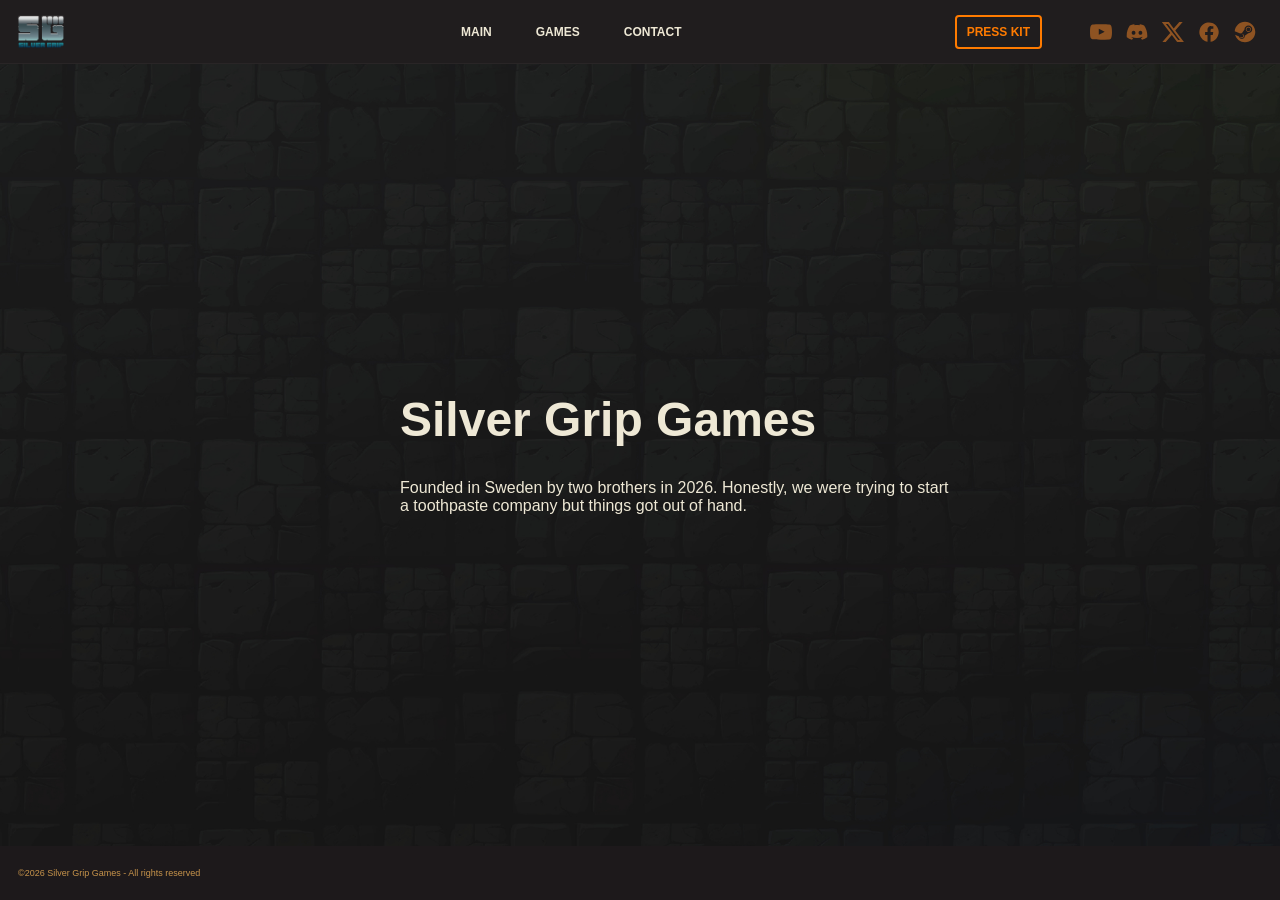
==== contact.html @ 35ae3997 "Update contact.html" ====
<!DOCTYPE html>
<html lang="en">
<head>
    <meta charset="UTF-8">
    <meta name="viewport" content="width=device-width, initial-scale=1.0">
    <title>Silver Grip Games</title>
    <link rel="stylesheet" href="styles.css">
</head>

<body class="contact-page">

    <header class="site-header">
        <a href="#" class="logo">
            <img src="img/Logo_Small_2048x2048_No_BGpng.png" alt="Silver Grip Games">
        </a>

        <nav>
            <a href="index.html">MAIN</a>
            <a href="games.html">GAMES</a>
            <a href="contact.html">CONTACT</a>
        </nav>

        <div class="header-right">
            <a href="#press" class="press-button">PRESS KIT</a>
            <div class="socials">
                <a href="#" aria-label="YouTube">
                    <img src="img/youtube-svg-colored.svg" alt="YouTube">
                </a>
                <a href="#" aria-label="Discord">
                    <img src="img/discord-svg-colored.svg" alt="Discord">
                </a>
                <a href="#" aria-label="X">
                    <img src="img/X-svg-colored.svg" alt="X">
                </a>
                <a href="#" aria-label="Facebook">
                    <img src="img/facebook-svg-colored.svg" alt="Facebook">
                </a>
                <a href="#" aria-label="Steam">
                    <img src="img/steam-svg-colored.svg" alt="Steam">
                </a>
            </div>
        </div>
    </header>


    <main id="main" class="hero">
        <div class="hero-content">
               <h1 style="font-size: 3rem;">Silver Grip Games</h1>
                <p>
                    Founded in Sweden by two brothers in 2026. Honestly, we were trying to start a toothpaste company but things got out of hand.
                </p>


            <div class="hero-text">

            </div>

        </div>
    </main>


    <footer>
        <p>©2026 Silver Grip Games - All rights reserved</p>
    </footer>

</body>
</html>
---- styles.css ----
/* --------------------------------------------------
   SILVER GRIP GAMES
   Simple starting stylesheet
   -------------------------------------------------- */

* {
    box-sizing: border-box;
}

html {
    scroll-behavior: smooth;
}

body {
    margin: 0;
    min-height: 100vh;
    background: #171719;
    color: #eee8d5;
    font-family: Arial, Helvetica, sans-serif;
}


/* HEADER */

.site-header {
    height: 64px;
    padding: 0 24px 0 14px;

    display: flex;
    align-items: center;
    justify-content: space-between;

    background: #201d1e;
    border-bottom: 1px solid #292526;
}

.logo img {
    display: block;
    width: 54px;
    height: auto;
}

nav {
    display: flex;
    gap: 44px;
    margin-left: 120px;
}

nav a,
.socials a {
    color: #eee8d5;
    text-decoration: none;
    font-size: 12px;
    font-weight: bold;
}

nav a:hover,
. a:hover {
    color: #ff7b00;
}

.header-right {
    display: flex;
    align-items: center;
    gap: 48px;
}

.press-button {
    padding: 8px 10px;
    border: 2px solid #ff7b00;
    border-radius: 4px;

    color: #ff7b00;
    text-decoration: none;
    font-size: 12px;
    font-weight: bold;
}

.press-button:hover {
    background: #ff7b00;
    color: #171719;
}

.socials {
    display: flex;
    gap: 14px;
    align-items: center;
}

.socials a {
    font-size: 18px;
}
.socials img {
    width: 22px;
    height: 22px;
    display: block;
    transition: filter 0.2s ease;
}
.socials a:hover img {
    filter: brightness(0) saturate(100%) invert(49%) sepia(98%) saturate(2500%) hue-rotate(2deg) brightness(105%);
}

/* HERO */

.hero {
    min-height: calc(100vh - 118px);
    display: flex;
    justify-content: center;
    align-items: center;
    background: url("img/BG_Tiled_v2.jpg");
    background-size: cover;
    background-position: center;
}
/*.hero {
    min-height: calc(100vh - 118px);

    display: flex;
    justify-content: center;
    align-items: center;

   
    background:
    background: url("img/BG_Tiled_v2.jpg");
   
    background-size: cover;
    background-position: center;
}*/

.hero-content {
    width: 560px;
    margin-left: 80px;
    margin-top: -20px;
}

.hero-logo {
    display: block;
    width: 340px;
    max-width: 100%;
    height: auto;
    margin-bottom: 12px;
}

.hero-text {
    color: #c8944b;
    font-size: 13px;
    line-height: 1.65;
}

.hero-text p {
    margin: 0 0 4px;
}

.hero-text strong {
    color: #d9a34e;
}

.main-button {
    display: inline-block;
    margin-top: 14px;
    padding: 11px 24px;

    border-radius: 24px;
    background: #ff7b00;

    color: #151515;
    text-decoration: none;
    font-size: 12px;
    font-weight: bold;
}

.main-button:hover {
    background: #ff9233;
}

h1 {
  font-size: 3rem; /* Makes the font 3x the standard size (approx. 48px) */
  font-weight: bold; /* Ensures the header is thick and prominent */
}
/*----------------GAMES.HTML-------------------------*/
.games-page .hero {
    background:
        linear-gradient(rgba(15, 16, 17, 0.4), rgba(15, 16, 17, 0.4)),
        url("img/Splash.png");

    background-size: cover;
    background-position: center;
}

/* FOOTER */

footer {
    height: 54px;
    padding: 0 18px;

    display: flex;
    align-items: center;

    background: #1d191b;
}

footer p {
    margin: 0;
    color: #c8944b;
    font-size: 9px;
}


/* MOBILE */

@media (max-width: 750px) {

    .site-header {
        height: auto;
        min-height: 64px;
        flex-wrap: wrap;
        gap: 18px;
        padding: 12px 16px;
    }

    nav {
        order: 3;
        width: 100%;
        justify-content: center;
        margin: 0;
        gap: 24px;
    }

    .header-right {
        gap: 18px;
    }

    .socials {
        display: none;
    }

    .hero {
        min-height: calc(100vh - 130px);
    }

    .hero-content {
        width: min(340px, 85vw);
        margin: 0;
    }

    .hero-logo {
        width: 100%;
    }
}
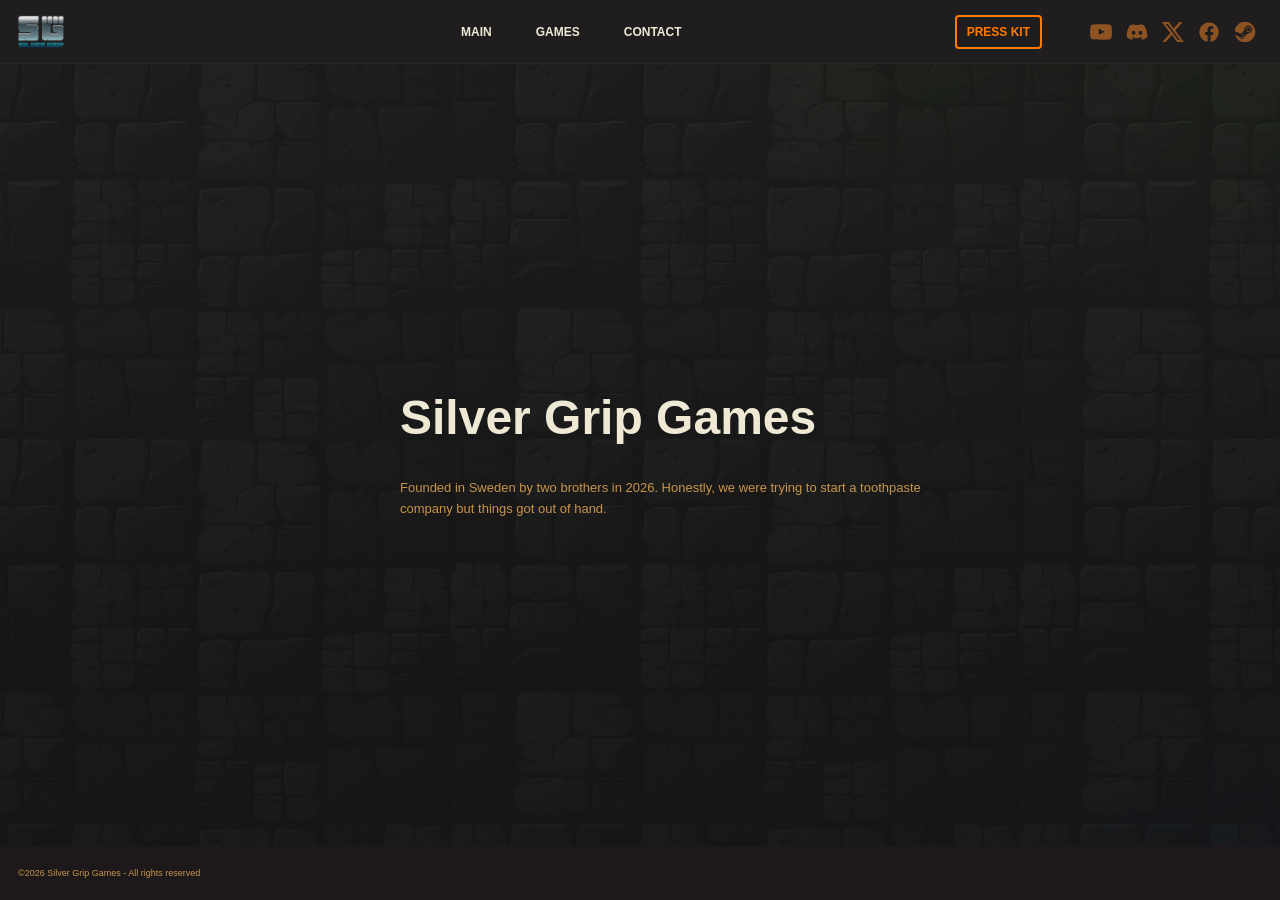
==== commit 98fce5e3: "Update contact.html" ====
--- a/contact.html
+++ b/contact.html
@@ -46,7 +46,7 @@
     <main id="main" class="hero">
         <div class="hero-content">
                <h1 style="font-size: 3rem;">Silver Grip Games</h1>
-                <p>
+                <p class="hero-text">
                     Founded in Sweden by two brothers in 2026. Honestly, we were trying to start a toothpaste company but things got out of hand.
                 </p>
 
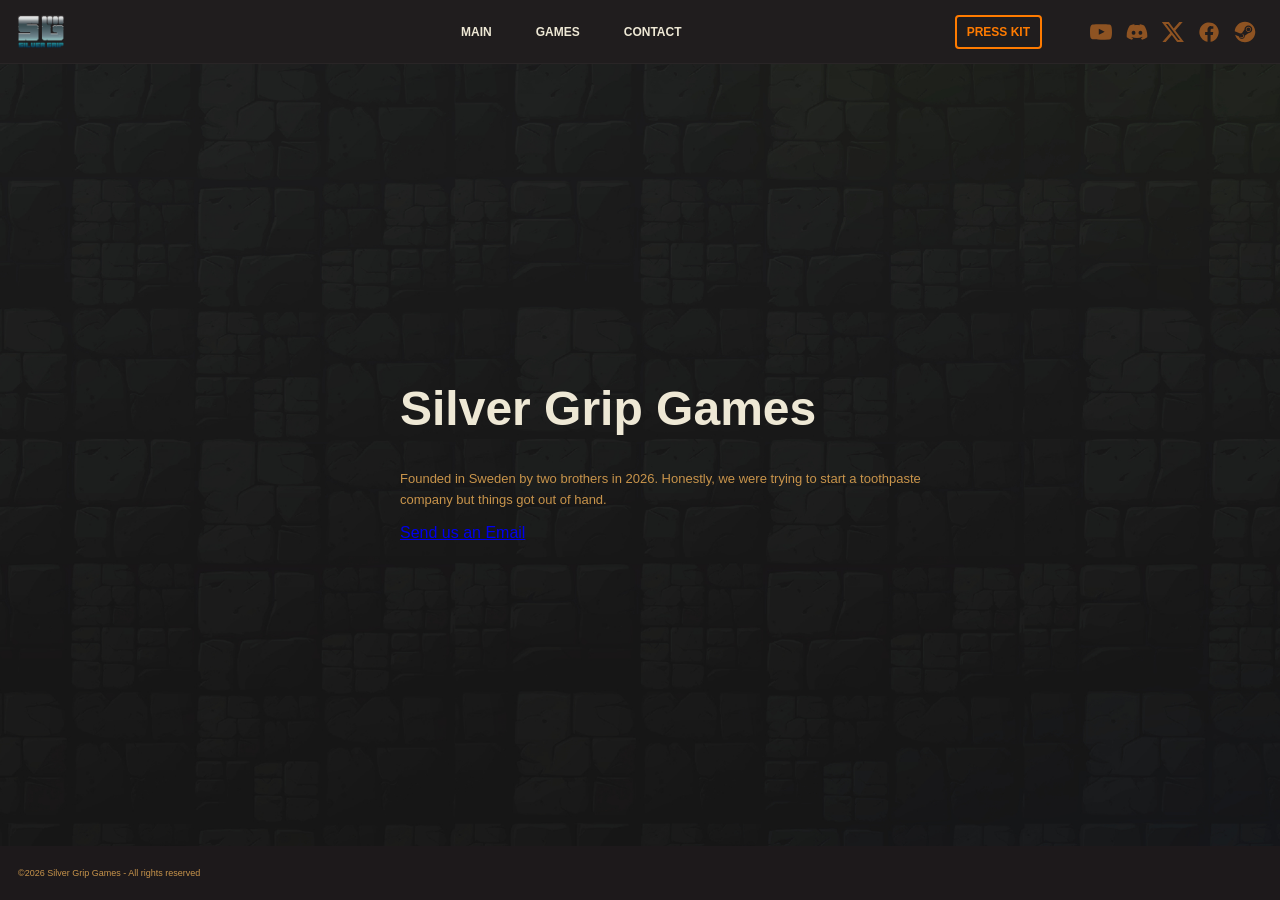
==== commit a7290f1c: "Update contact.html" ====
--- a/contact.html
+++ b/contact.html
@@ -49,6 +49,7 @@
                 <p class="hero-text">
                     Founded in Sweden by two brothers in 2026. Honestly, we were trying to start a toothpaste company but things got out of hand.
                 </p>
+            <a href="mailto:info@silvergripgames.com">Send us an Email</a>
 
 
             <div class="hero-text">
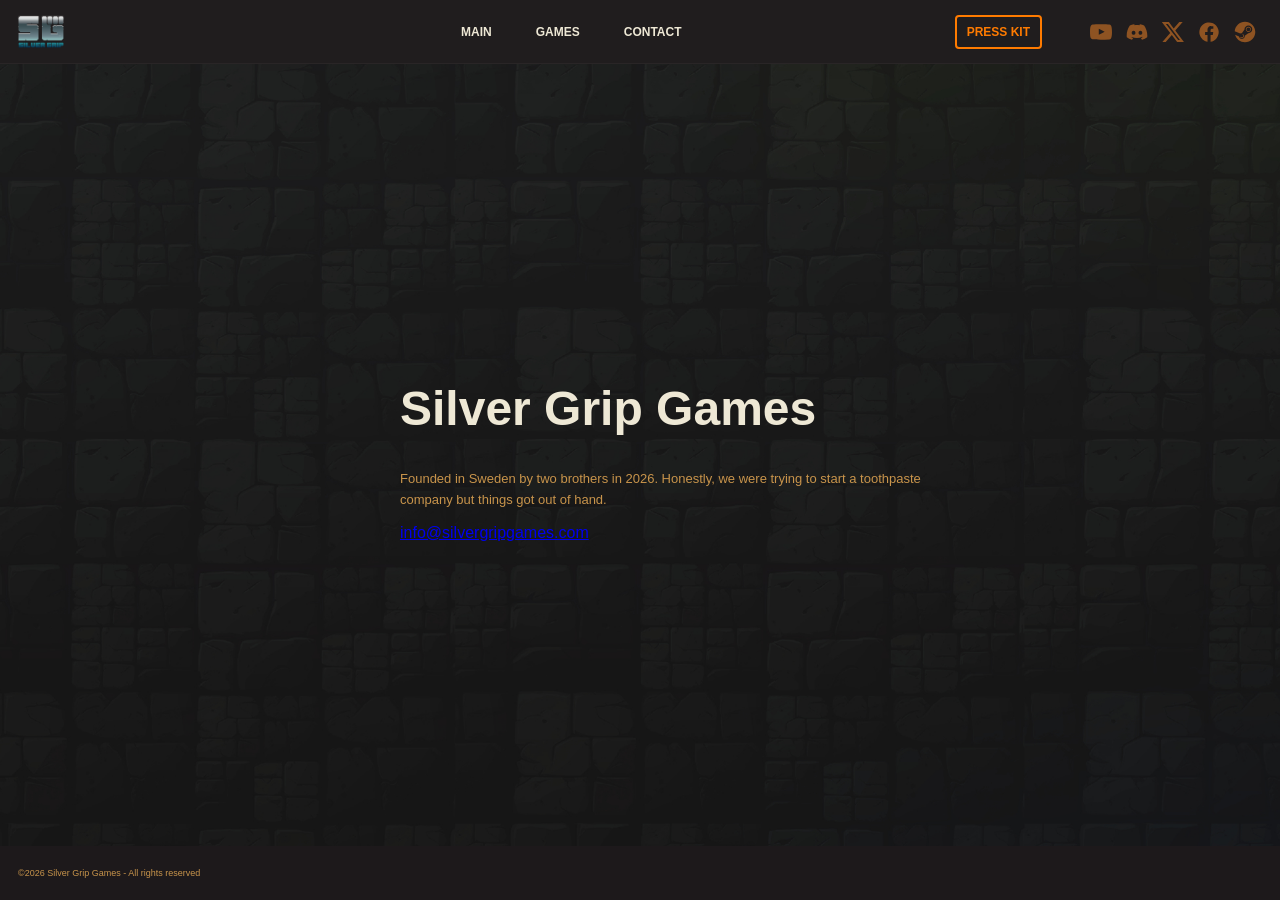
==== commit 426b278e: "Update contact.html" ====
--- a/contact.html
+++ b/contact.html
@@ -49,7 +49,7 @@
                 <p class="hero-text">
                     Founded in Sweden by two brothers in 2026. Honestly, we were trying to start a toothpaste company but things got out of hand.
                 </p>
-            <a href="mailto:info@silvergripgames.com">Send us an Email</a>
+            <a href="mailto:info@silvergripgames.com">info@silvergripgames.com</a>
 
 
             <div class="hero-text">
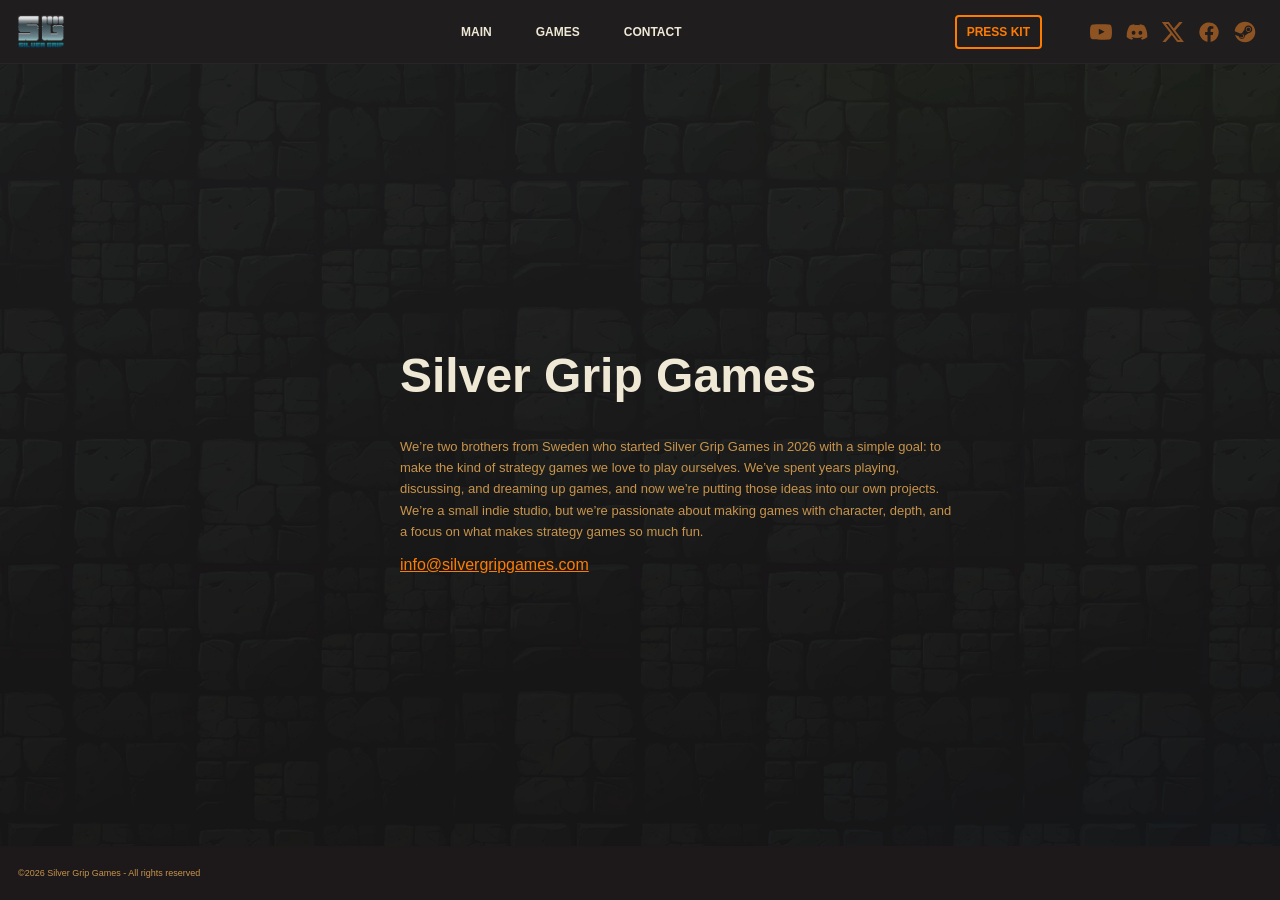
==== commit 8091a211: "Update contact.html" ====
--- a/contact.html
+++ b/contact.html
@@ -47,9 +47,13 @@
         <div class="hero-content">
                <h1 style="font-size: 3rem;">Silver Grip Games</h1>
                 <p class="hero-text">
-                    Founded in Sweden by two brothers in 2026. Honestly, we were trying to start a toothpaste company but things got out of hand.
+                    We’re two brothers from Sweden who started Silver Grip Games in 2026 with a simple goal:
+                    to make the kind of strategy games we love to play ourselves. We’ve spent years playing, 
+                    discussing, and dreaming up games, and now we’re putting those ideas into our own projects. 
+                    We’re a small indie studio, but we’re passionate about making games with character, depth, 
+                    and a focus on what makes strategy games so much fun.
                 </p>
-            <a href="mailto:info@silvergripgames.com">info@silvergripgames.com</a>
+            <a class="mail-link" href="mailto:info@silvergripgames.com">info@silvergripgames.com</a>
 
 
             <div class="hero-text">
--- a/styles.css
+++ b/styles.css
@@ -55,7 +55,7 @@
 }
 
 nav a:hover,
-. a:hover {
+.a:hover {
     color: #ff7b00;
 }
 
@@ -185,8 +185,22 @@
     background-size: cover;
     background-position: center;
 }
-
-/* FOOTER */
+/*----------------CONTACT.HTML-------------------------*/
+a.mail-link:link {
+  color: #ff7b00;
+}
+a.mail-link:visited {
+  color: #b35600; 
+}
+a.mail-link:hover {
+  color: #ff9d42; 
+  text-decoration: underline; 
+}
+a.mail-link:active {
+  color: #cc6200;
+}
+
+/* FOOTER https://drive.google.com/drive/folders/1RCP832vhy_LqXQA5UhNiaHJUXPJgkXQR?usp=sharing*/
 
 footer {
     height: 54px;
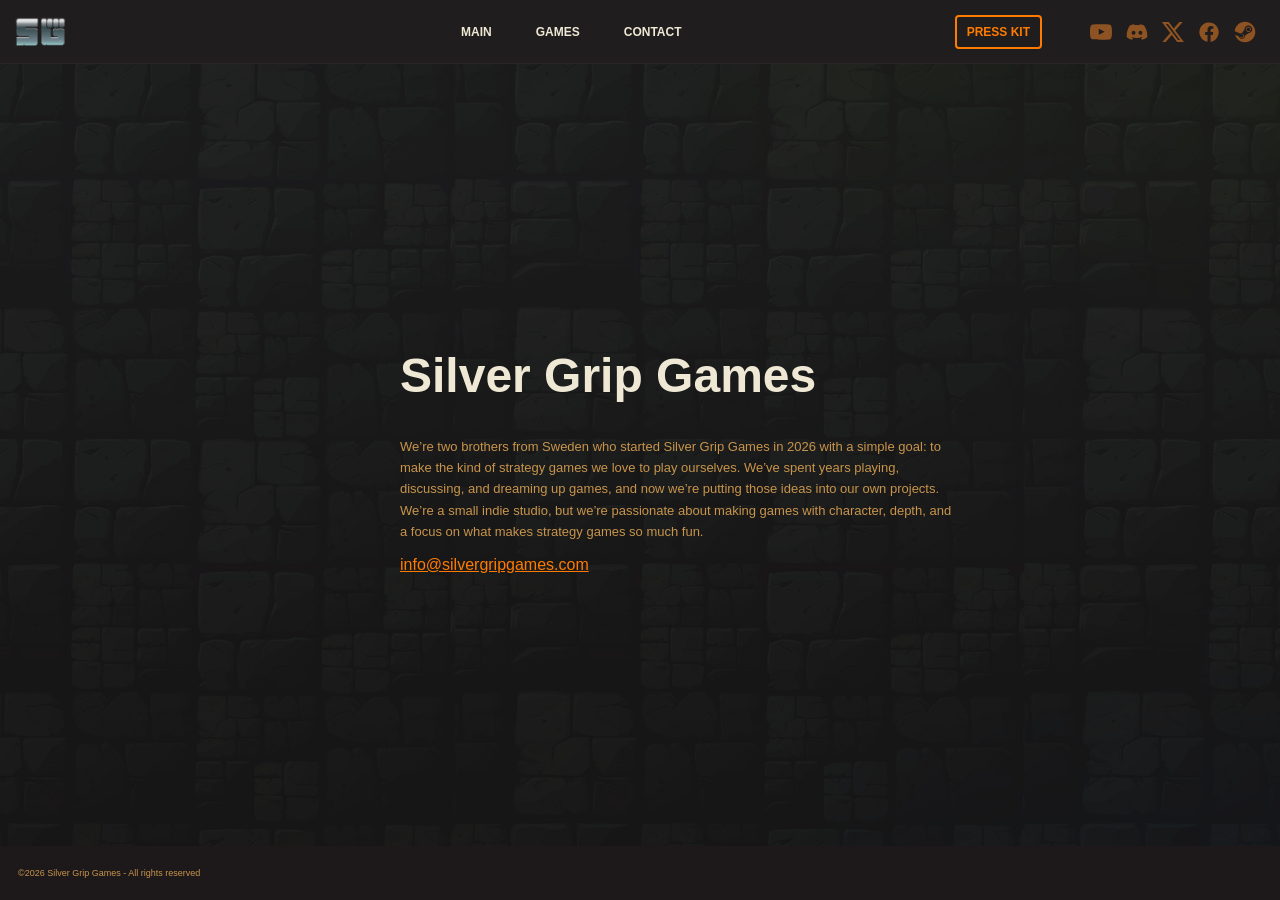
==== commit 2279136a: "Update contact.html" ====
--- a/contact.html
+++ b/contact.html
@@ -11,7 +11,7 @@
 
     <header class="site-header">
         <a href="#" class="logo">
-            <img src="img/Logo_Small_2048x2048_No_BGpng.png" alt="Silver Grip Games">
+            <img src="img/Logo_Small_2048x2048_No_BG.webp" alt="Silver Grip Games">
         </a>
 
         <nav>
--- a/styles.css
+++ b/styles.css
@@ -218,10 +218,18 @@
     font-size: 9px;
 }
 
+.hero-content iframe {
+    width: 100%;
+    aspect-ratio: 16 / 9;
+    height: auto;
+    display: block;
+    border: none;
+}
 
 /* MOBILE */
 
 @media (max-width: 750px) {
+
 
     .site-header {
         height: auto;
@@ -252,7 +260,7 @@
     }
 
     .hero-content {
-        width: min(340px, 85vw);
+        width: 90vw;
         margin: 0;
     }
 
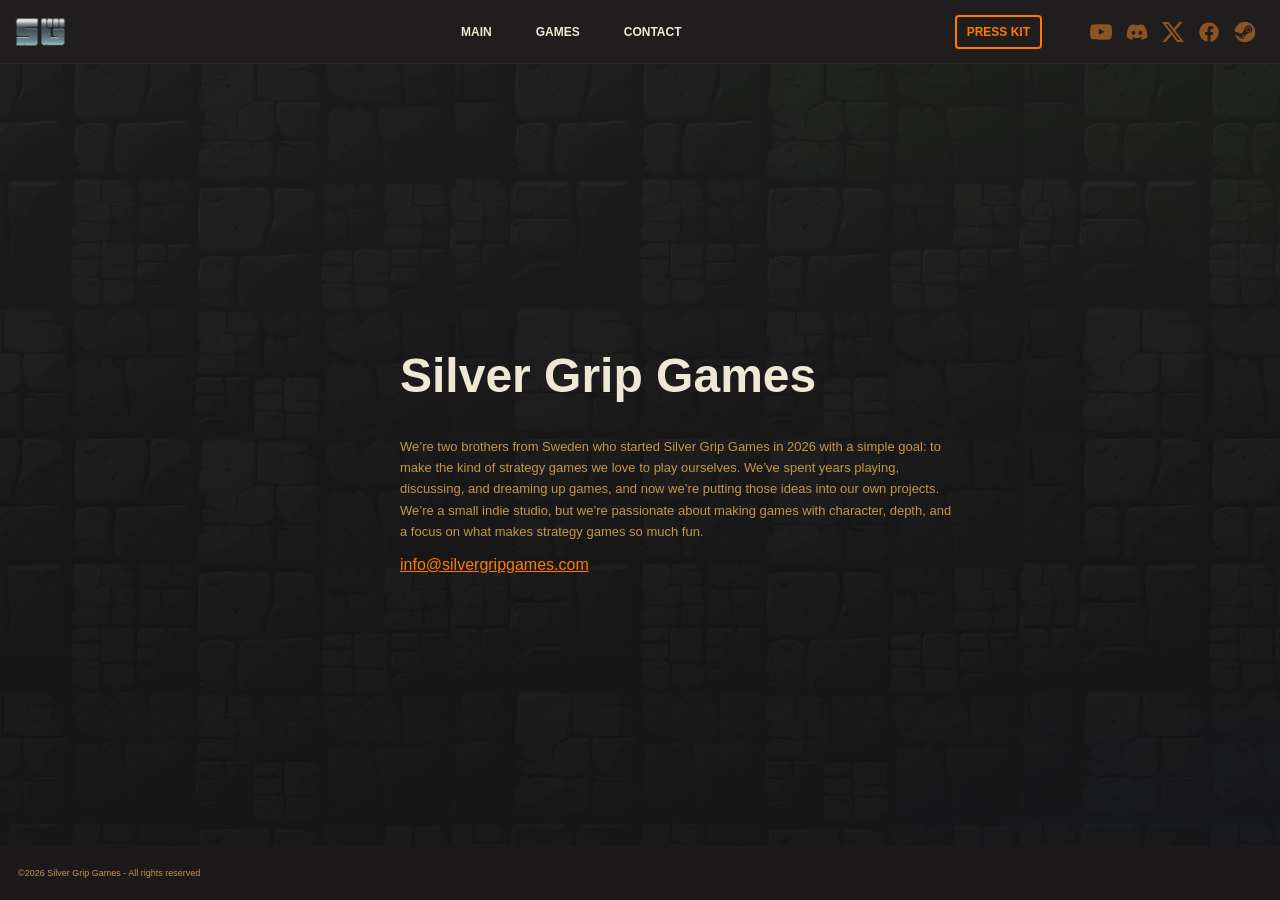
==== commit afc75b06: "Update contact.html" ====
--- a/contact.html
+++ b/contact.html
@@ -21,7 +21,7 @@
         </nav>
 
         <div class="header-right">
-            <a href="#press" class="press-button">PRESS KIT</a>
+            <a href="https://drive.google.com/drive/folders/1RCP832vhy_LqXQA5UhNiaHJUXPJgkXQR?usp=sharing" class="press-button">PRESS KIT</a>
             <div class="socials">
                 <a href="#" aria-label="YouTube">
                     <img src="img/youtube-svg-colored.svg" alt="YouTube">
--- a/styles.css
+++ b/styles.css
@@ -107,7 +107,7 @@
     display: flex;
     justify-content: center;
     align-items: center;
-    background: url("img/BG_Tiled_v2.jpg");
+    background: url("img/BG_Tiled_v2.webp");
     background-size: cover;
     background-position: center;
 }
@@ -180,7 +180,7 @@
 .games-page .hero {
     background:
         linear-gradient(rgba(15, 16, 17, 0.4), rgba(15, 16, 17, 0.4)),
-        url("img/Splash.png");
+        url("img/Splash.webp");
 
     background-size: cover;
     background-position: center;
